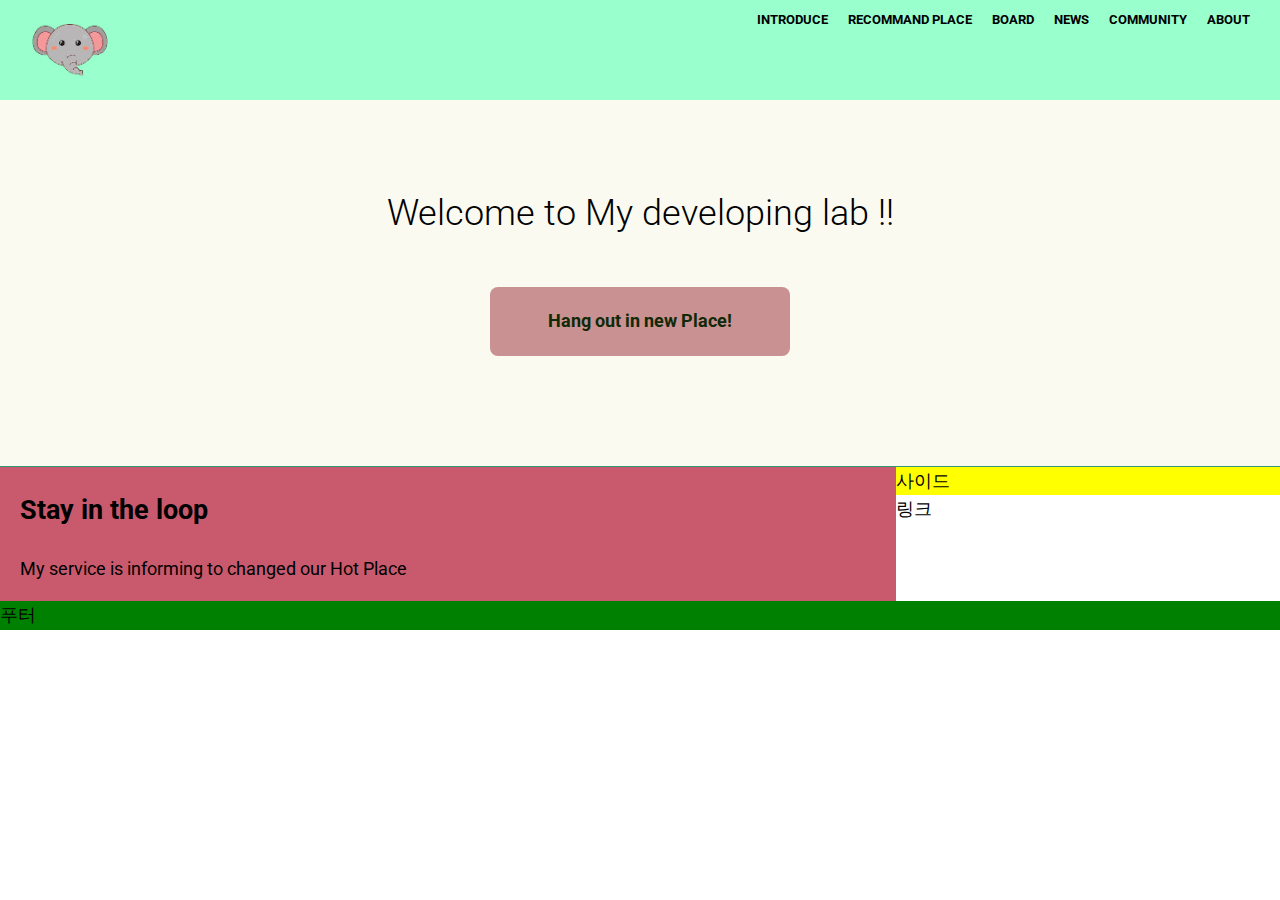
==== FE_file/index.html @ db790b32 "kk" ====
<!DOCTYPE html>
<html lang="ko">
<head>
    <meta charset="UTF-8">
    <meta http-equiv="X-UA-Compatible" content="IE=edge">
    <meta name="viewport" content="width=device-width, initial-scale=1.0">
    <title>Hot Place</title>
    <link rel="stylesheet" href="stlye.css"> <!-- css와 연결해주는 명령어-->
    <!--같은 폴더안에 있으므로 style.css로만 써도 된다-->
    <link rel="stylesheet" href="normalize.css">
    <link href="https://fonts.googleapis.com/css2?family=Roboto:wght@100&display=swap" rel="stylesheet">
</head>
<body>
    <header class="header">
        <div class="container">
            <h1 class="logo">
                <img src="../img_file/elephant02.png" alt="elephant_img">
            </h1>
            <nav class="nav">
                <ul class="list">
                    <li class="list-item"><a href="#">Introduce</a></li>
                    <li class="list-item"><a href="#">Recommand Place</a></li>
                    <li class="list-item"><a href="#">Board</a></li>
                    <li class="list-item"><a href="#">News</a></li>
                    <li class="list-item"><a href="#">Community</a></li>
                    <li class="list-item"><a href="#">About</a></li>
                </ul>
            </nav>
        </div>
        
    </header>
    <main class="main">
        <div class="hero_section">
            <div class="container">
                <p class="intro-desc">
                    Welcome to My developing lab !!
                </p>
                <a href="#" class="cat">
                    Hang out in new Place!
                </a>
            </div>
        </div>
        <div class="main_section">
            <div class="container">
                <p class="main-desc">
                    <h2>Stay in the loop</h2>
                    <p>My service is informing to changed our Hot Place</p>
                </p>

            </div>
        </div>
        <div class="side_section">사이드</div>
    </main>
    <foot class="content-info">
        <div class="link">링크</div>
        <div class="footer">푸터</div>
    </foot>
</body>
</html>
---- FE_file/stlye.css ----
*,
*::before,
*::after {
    box-sizing: border-box;
}

html {
    font-size: 10px;
}
/* BODY */
body {
    min-width: 1060px;
    font-size: 1.8rem;
    line-height: 1.6;
    font-family: Roboto,sans-serif;
}
a {
    text-decoration: none;
}
/* HEADER */
.header {
    background: #99ffcc;
    height: 100px;
    padding: 0 0 10px;
}
.container {
    max-width: 1400px;
    margin: 0 auto;
    padding: 0 20px;
    position: relative;
}
.logo {
    margin: 0;
    position: absolute;
    padding-left: inherit;
    top: 0;
    left: 0;
}
.logo img {
    width: 100px;
    height: 100px;
}
.nav {
    text-align: right;
}
.list {
    margin: 0;
    font-size: 0;
}
.list-item {
    font-weight: bolder;
    display: inline-block;
    font-size: 1.3rem;
    text-transform: uppercase;
}
.list-item > a {
    color: black;
    display: block;
    padding: 10px;
}
.list-item > a:hover {
    color: #606060;
}
/* MAIN */
.main {
    background-color: rgb(250, 250, 241);
}
.container-float{
    max-width: 1400px;
    margin: 0 auto;
    padding: 0 20px;
    position: relative;
}
.container-float::after {
    display: block;
    content: "";
    clear: both;
}
.hero_section {
    text-align: center;
    padding: 50px 0;
    border-bottom: 1px solid #349673;
}
.intro-desc {
    margin: 40px auto 50px;
    width: 700px;
    font-weight: 300;
    font-size: 3.6rem;
    line-height: 1.3;
}
.cat {
    color: rgb(16, 41, 6);
    width: 300px;
    font-weight: bolder;
    margin: 0 auto 60px;
    display: block;
    padding: 20px 50px;
    border-radius: 8px;
    background-color: rgb(201, 145, 145);
}
.cat:hover {
    background:rgb(231, 211, 184);
}
.main_section {
    float: left;
    width: 70%;
    background: rgb(201, 90, 109);
}
.side_section {
    float: right;
    width: 30%;
    background: yellow;
}
/* FOOTER */
.footer {
    background: green;
    clear: both;
}
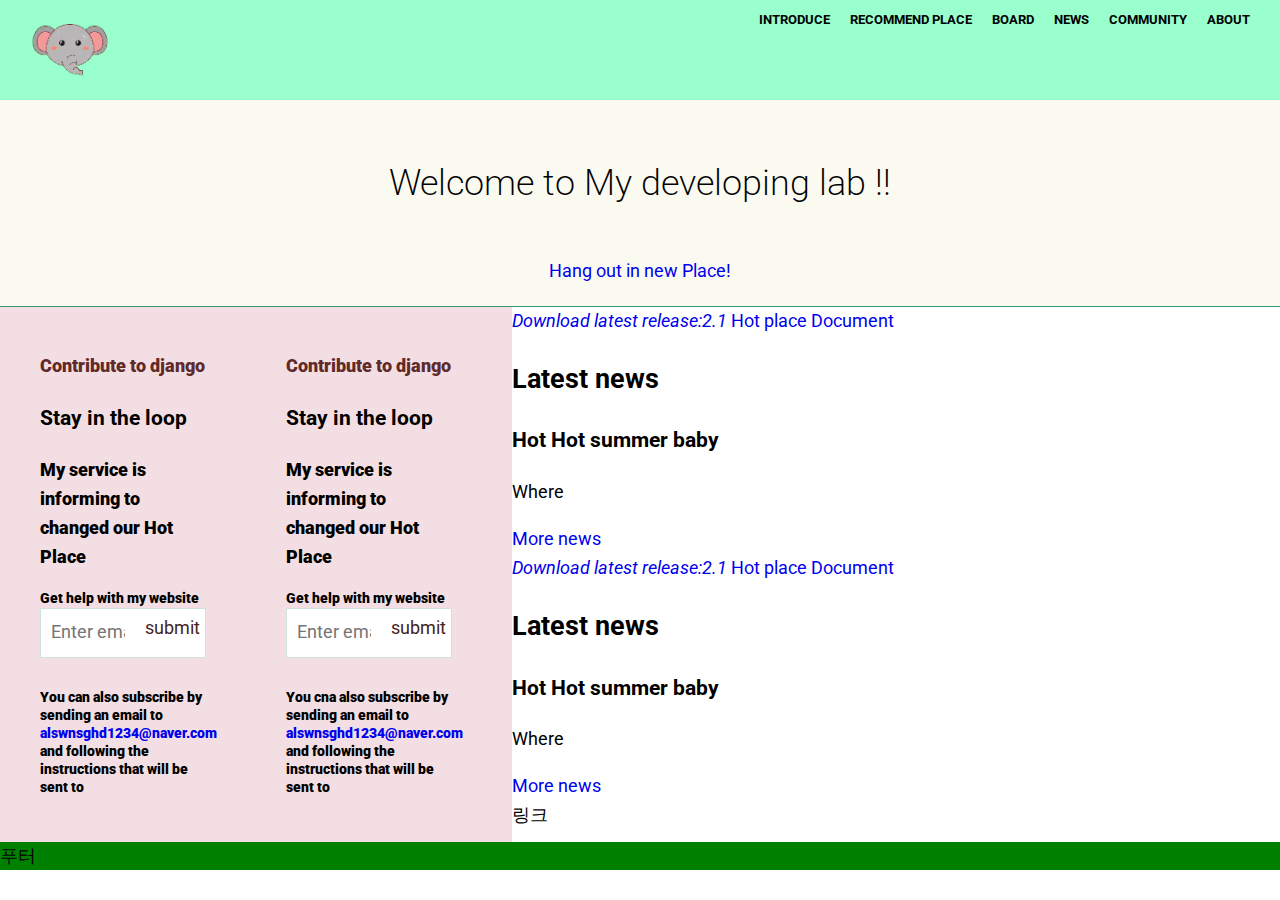
==== commit 74b5a9fc: "ee" ====
--- a/FE_file/index.html
+++ b/FE_file/index.html
@@ -19,7 +19,7 @@
             <nav class="nav">
                 <ul class="list">
                     <li class="list-item"><a href="#">Introduce</a></li>
-                    <li class="list-item"><a href="#">Recommand Place</a></li>
+                    <li class="list-item"><a href="#">Recommend Place</a></li>
                     <li class="list-item"><a href="#">Board</a></li>
                     <li class="list-item"><a href="#">News</a></li>
                     <li class="list-item"><a href="#">Community</a></li>
@@ -35,22 +35,106 @@
                 <p class="intro-desc">
                     Welcome to My developing lab !!
                 </p>
-                <a href="#" class="cat">
+                <a href="#" class="cta">
                     Hang out in new Place!
                 </a>
             </div>
         </div>
         <div class="main_section">
-            <div class="container">
-                <p class="main-desc">
-                    <h2>Stay in the loop</h2>
-                    <p>My service is informing to changed our Hot Place</p>
-                </p>
+            <div class="mailing">
+                <div class="mailing-title"><a href="#">Contribute to django</a>
+                    <p class="main-desc">
+                        <h3>Stay in the loop</h3>
+                        <p>My service is informing to changed our Hot Place</p>
+                    </p>
+                    <!--form 요소-->
+                    <form action="#" class="mailing-form">
+                        <p class="mailing-desc">Get help with my website</p>
+                        <label for="input-following">send email for following News</label>
+                        <input type="email" 
+                        placeholder="Enter email" 
+                        id="input-following" 
+                        name="input-following">
+                        <button type="submit" class="mailing-form-btn">submit</button>
+                    </form>
+                    <p class="mailing-desc">
+                        You can also subscribe by sending an email to
+                        <a href="alswnsghd1234@naver.com">alswnsghd1234@naver.com</a>
+                        and following the instructions that will be sent to
+                    </p>
+                </div>
+            </div>
+            <!-- 2번째 form-->
+                <div class="mailing">
+                    <div class="mailing-title"><a href="#">Contribute to django</a>
+                        <p class="main-desc">
+                            <h3>Stay in the loop</h3>
+                            <p>My service is informing to changed our Hot Place</p>
+                        </p>
+                        <!--form 요소-->
+                        <form action="#" class="mailing-form">
+                            <p class="mailing-desc">Get help with my website</p>
+                            <label for="input-following">send email for following News</label>
+                            <input type="email" 
+                            placeholder="Enter email" 
+                            id="input-following" 
+                            name="input-following">
+                            <button type="submit" class="mailing-form-btn">submit</button>
+                        </form>
+                        <p class="mailing-desc">
+                            You cna also subscribe by sending an email to
+                            <a href="alswnsghd1234@naver.com">alswnsghd1234@naver.com</a>
+                            and following the instructions that will be sent to
+                        </p>
+                    </div>
+                </div>
+    </main>
 
+                
+
+            
+        </div>
+        <div class="side_section">
+            <div class="side-content">
+                <div class="container-side-cta">
+                    <a href="#" class="cta side-cta">
+                        <em>Download latest release:2.1</em>
+                    </a>
+                    <a href="#" class="more">Hot place Document</a>
+                </div>
+                <div class="infos">
+                    <h2 class="infos-title">Latest news</h2>
+                        <article class="news-article">
+                            <h3 class="news-title">Hot Hot summer baby</h3>
+                            <p class="news-meta">
+                                <span>Where</span>
+                                <time datetime="now"></time>
+                            </p>
+                        </article>
+                    <a href="#" class="more">More news</a>
+                </div>
             </div>
         </div>
-        <div class="side_section">사이드</div>
-    </main>
+
+        <div class="side-content">
+            <div class="container-side-cta">
+                <a href="#" class="cta side-cta">
+                    <em>Download latest release:2.1</em>
+                </a>
+                <a href="#" class="more">Hot place Document</a>
+            </div>
+            <div class="infos">
+                <h2 class="infos-title">Latest news</h2>
+                    <article class="news-article">
+                        <h3 class="news-title">Hot Hot summer baby</h3>
+                        <p class="news-meta">
+                            <span>Where</span>
+                            <time datetime="now"></time>
+                        </p>
+                    </article>
+                <a href="#" class="more">More news</a>
+            </div>
+        </div>
     <foot class="content-info">
         <div class="link">링크</div>
         <div class="footer">푸터</div>
--- a/FE_file/stlye.css
+++ b/FE_file/stlye.css
@@ -9,7 +9,7 @@
 }
 /* BODY */
 body {
-    min-width: 1060px;
+    min-width: 1080px;
     font-size: 1.8rem;
     line-height: 1.6;
     font-family: Roboto,sans-serif;
@@ -24,8 +24,8 @@
     padding: 0 0 10px;
 }
 .container {
-    max-width: 1400px;
-    margin: 0 auto;
+    max-width: 2000px;
+    margin: 10 10;
     padding: 0 20px;
     position: relative;
 }
@@ -78,13 +78,13 @@
 }
 .hero_section {
     text-align: center;
-    padding: 50px 0;
+    padding: 20px 0;
     border-bottom: 1px solid #349673;
 }
 .intro-desc {
     margin: 40px auto 50px;
     width: 700px;
-    font-weight: 300;
+    font-weight: 250;
     font-size: 3.6rem;
     line-height: 1.3;
 }
@@ -103,14 +103,80 @@
 }
 .main_section {
     float: left;
-    width: 70%;
-    background: rgb(201, 90, 109);
+    width: 40%;
+    background: rgb(243, 223, 227);
 }
-.side_section {
+.main-desc {
+    text-align: center;
+    margin: 10px 10px 10px;
+    width: 0px;
+    font-weight: 20;
+    font-size: 1.5rem;
+    line-height: 1.3;
+}
+.mailing {
+    float: left;
+    width: 48%;
+}
+.mailing-first-child {
+    margin-right: 4%;
+}
+.mailing-title {
+    padding: 15px 20px;
+    margin: 30px 20px;
+    font-size: 1.8rem;
+    font-weight: 900;
+}
+.mailing-title > a {
+    color: #612A2A;
+}
+.mailing-title > a:hover {
+    color: darkorchid;
+}
+.mailing-desc {
+    margin: 0;
+    font-size: 1.4rem;
+    line-height: 1.3;
+}
+.mailing-form {
+    margin: 10px 0 30px;
+    position: relative;
+}
+.mailing-form > label {
+    position: absolute;
+    width: 1px;
+    height: 1px;
+    overflow: hidden;
+    background: grey;
+    margin: -1px;
+    clip: rect(0,0,0,0);
+}
+input[type="email"] {
+    width: 100%;
+    border: 1px solid #cfe3dc;
+    border-radius: 1px;
+    height: 5rem;
+    padding: 6px 80px 8px 10px;
+}
+.mailing-form-btn {
+    position: absolute;
+    top: 40%;
+    right: 0;
+    border: 0;
+    background: transparent;
+    color: #442423;
+    cursor: pointer;
+}
+/* Side CONTENT*/
+.cta.side-content {
     float: right;
-    width: 30%;
-    background: yellow;
+    width: 20%;
+    background: #FFCCCC;
 }
+.side-cta:hover {
+    color: white;
+}
+
 /* FOOTER */
 .footer {
     background: green;
